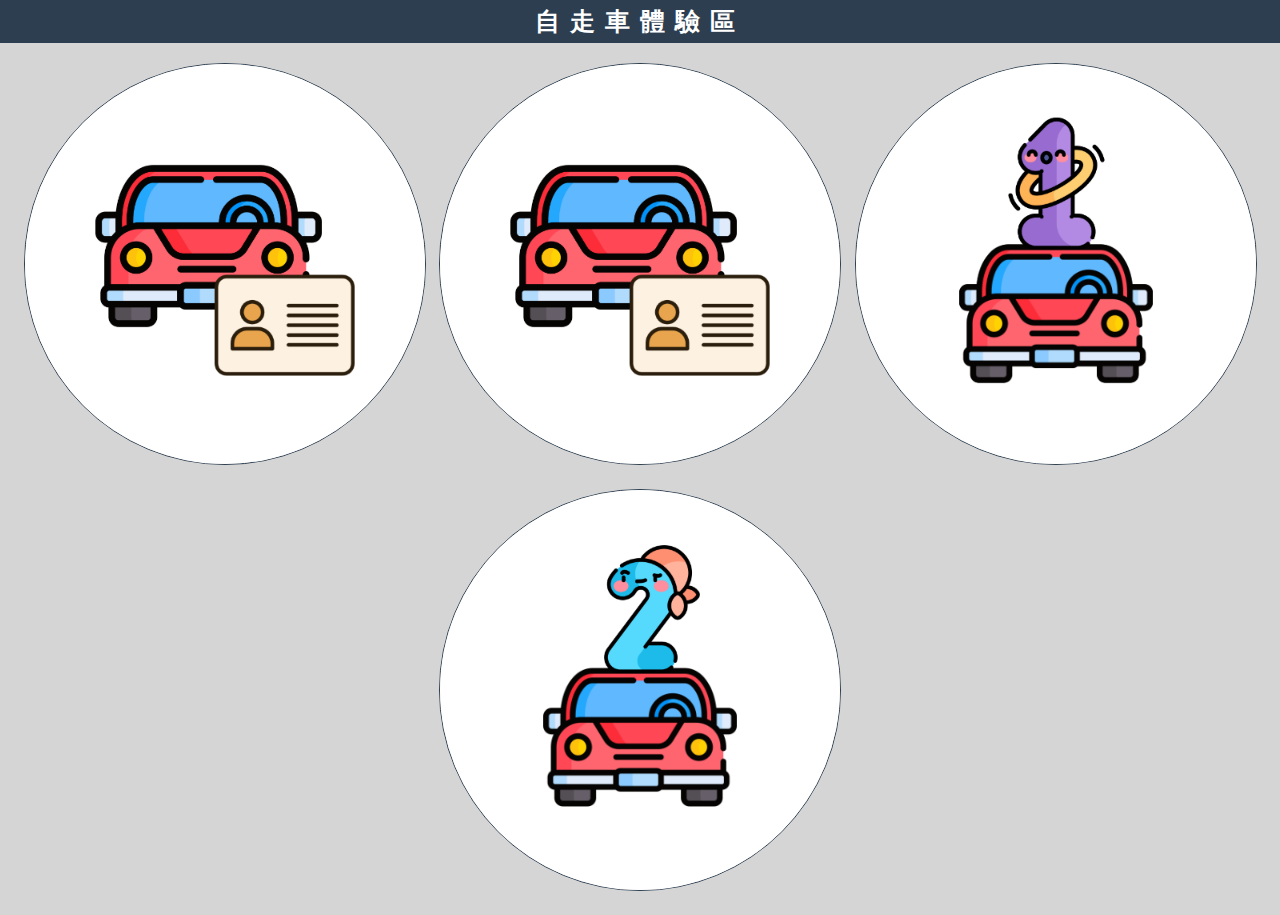
==== index.html @ 20a13762 "0114" ====
<!DOCTYPE html>
<html>
    <head>
        <meta charset="UTF-8">
        <meta name="viewport" content="width=device-width, initial-scale=1.0">
        <title> 自走車體驗 </title>
        <link rel="stylesheet" href="styles.css">
        <script src="app.js"></script>
    </head>
    <body>  
        <div class='first'>
            <h1 id="head"> 自走車體驗區 </h1>
        </div>

        <div class='boxies'>
            <div id ="w1">
              <div class='car-group'>
                <a onclick="input_id1()">
                  <img src="img/carid.png" id='carid-img'>
                </a>
              </div>
            </div>

            <div id ="w1">
                <div class='car-group'>
                  <a onclick="input_id2()">
                    <img src="img/carid.png" id='carid-img'>
                  </a>
                </div>
              </div>

            <div id ="w3">
              <div class='car-group'>
                <a href="../demo1/demo.html">
                  <img src="img/car1.png" id='car1-img'>
                </a>
              </div>
            </div>
          
            <div id ="w4">
              <div class='car-group'>
                <a href="../demo2/demo.html">
                  <img src="img/car2.png" id='car2-img'>
                </a>
              </div>
            </div>
          
        </div>
    </body>

    <script>
        function input_id1(){
          var id = prompt("請輸入開發版 ID :", "devide id");
          if (id != null) {
            alert("你的 device id 為 ：" + id)
            location.href="car_web/car_web.html?" + "device_id=" + encodeURI(id);
          }
        }

        function input_id2(){
          var id = prompt("請輸入開發版 ID :", "devide id");
          if (id != null) {
            alert("你的 device id 為 ：" + id)
            location.href="car_phone/car_phone.html?" + "device_id=" + encodeURI(id);
          }
        }
    </script>
</html>
---- styles.css ----
#control {
    text-align: center;
    border:2.5px #7d54db solid;
    border-radius: 5px;
    margin: 10px 10%;
    padding-bottom: 5px;
}

#device_id {
margin-bottom: 5px;
}

#demo_img {
width: 50%;
}

#demo-group{
text-align: center;
border:2.5px #7d54db solid;
margin: 10px 10%;
padding-bottom: 5px;
border-radius: 5px;
}

#demo_btn, #test_button{
font-size: 20px;
border-radius: 3px;
}

#input {
font-size: 20px;
font-family:monospace;
}

#demo_btn{
margin: 10px 0px;
}

/* #carid-img, #car1-img, #car2-img, #car3-img{
width: 400px;
border-radius: 50%;
border: 1px solid #2c3e50;
margin: 20px 10px;
} */

.boxies{
display: flex;
justify-content: space-evenly ;
/* flex-direction: column;  手機 */
flex-wrap: wrap;
}

.first{
background-color: #2c3e50;
width: 100%;
}

#head{
margin: 5px 0px;
text-align: center;
letter-spacing: 10px;
color: #fff;
font-size: 25px;
padding: 5px 0px;
margin: 0px;
}

body{
margin: 0px;
padding: 0px;
background-color: #d5d5d5;
}

@media (min-width: 300px) {

#carid-img, #car1-img, #car2-img, #car3-img{
    width: 100%;
    border-radius: 50%;
    border: 1px solid #2c3e50;
    margin: 10px 0px;
}

.boxies{
    margin: 10px;
}
}

@media (min-width: 900px) {

#carid-img, #car1-img, #car2-img, #car3-img{
    width: 400px;
    border-radius: 50%;
    border: 1px solid #2c3e50;
    margin: 10px 0px;
}

.boxies{
    margin: 10px;
}
}

@media (min-width: 1200px) {

#carid-img, #car1-img, #car2-img, #car3-img{
    width: 400px;
    border-radius: 50%;
    border: 1px solid #2c3e50;
    margin: 10px 0px;
}

.boxies{
    margin: 10px;
}
}

@media (min-width: 1800px) {

#carid-img, #car1-img, #car2-img, #car3-img{
    width: 400px;
    border-radius: 50%;
    border: 1px solid #2c3e50;
    margin: 10px 0px;
}

.boxies{
    margin: 10px;
}
}
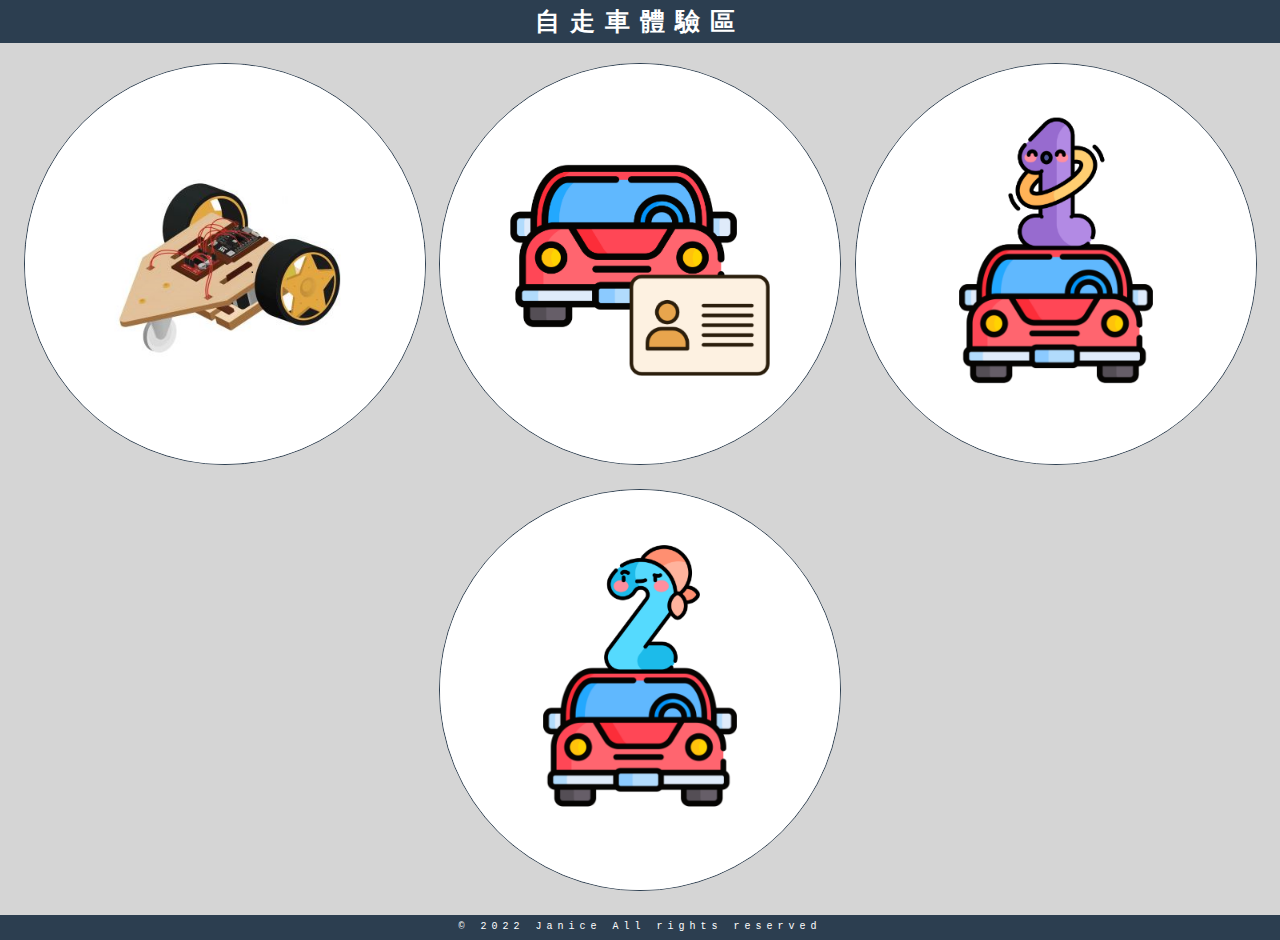
==== commit 24062891: "rwd" ====
--- a/index.html
+++ b/index.html
@@ -16,7 +16,7 @@
             <div id ="w1">
               <div class='car-group'>
                 <a onclick="input_id1()">
-                  <img src="img/carid.png" id='carid-img'>
+                  <img src="img/car_phone.png" id='carid-img'>
                 </a>
               </div>
             </div>
@@ -31,7 +31,7 @@
 
             <div id ="w3">
               <div class='car-group'>
-                <a href="../demo1/demo.html">
+                <a href="car_demo1/demo.html">
                   <img src="img/car1.png" id='car1-img'>
                 </a>
               </div>
@@ -39,29 +39,34 @@
           
             <div id ="w4">
               <div class='car-group'>
-                <a href="../demo2/demo.html">
+                <a href="car_demo2/demo.html">
                   <img src="img/car2.png" id='car2-img'>
                 </a>
               </div>
             </div>
           
         </div>
+
+        <footer>
+          <p id="footer-p"> © 2022 Janice All rights reserved</p>
+        </footer>
+        
     </body>
 
     <script>
         function input_id1(){
-          var id = prompt("請輸入開發版 ID :", "devide id");
-          if (id != null) {
-            alert("你的 device id 為 ：" + id)
-            location.href="car_web/car_web.html?" + "device_id=" + encodeURI(id);
+          var id1 = prompt("請輸入開發版 ID :", "devide id");
+          if (id1 != null) {
+            alert("你的 device id 為 ：" + id1)
+            location.href="car_web/car_web.html?" + "device_id=" + encodeURI(id1);
           }
         }
 
         function input_id2(){
-          var id = prompt("請輸入開發版 ID :", "devide id");
-          if (id != null) {
-            alert("你的 device id 為 ：" + id)
-            location.href="car_phone/car_phone.html?" + "device_id=" + encodeURI(id);
+          var id2 = prompt("請輸入開發版 ID :", "devide id");
+          if (id2 != null) {
+            alert("你的 device id 為 ：" + id2)
+            location.href="car_phone/car_phone.html?" + "device_id=" + encodeURI(id2);
           }
         }
     </script>
--- a/styles.css
+++ b/styles.css
@@ -7,33 +7,37 @@
 }
 
 #device_id {
-margin-bottom: 5px;
+    margin-bottom: 5px;
 }
 
 #demo_img {
-width: 50%;
+    width: 50%;
 }
 
 #demo-group{
-text-align: center;
-border:2.5px #7d54db solid;
-margin: 10px 10%;
-padding-bottom: 5px;
-border-radius: 5px;
+    text-align: center;
+    border:2.5px #7d54db solid;
+    margin: 10px 10%;
+    padding-bottom: 5px;
+    border-radius: 5px;
 }
 
 #demo_btn, #test_button{
-font-size: 20px;
-border-radius: 3px;
+    font-size: 20px;
+    border-radius: 3px;
 }
 
 #input {
-font-size: 20px;
-font-family:monospace;
+    font-size: 20px;
+    font-family:monospace;
+}
+
+#footer-p{
+    font-family:monospace;
 }
 
 #demo_btn{
-margin: 10px 0px;
+    margin: 10px 0px;
 }
 
 /* #carid-img, #car1-img, #car2-img, #car3-img{
@@ -44,85 +48,159 @@
 } */
 
 .boxies{
-display: flex;
-justify-content: space-evenly ;
-/* flex-direction: column;  手機 */
-flex-wrap: wrap;
+    display: flex;
+    justify-content: space-evenly ;
+    /* flex-direction: column;  手機 */
+    flex-wrap: wrap;
 }
 
 .first{
-background-color: #2c3e50;
-width: 100%;
+    background-color: #2c3e50;
+    width: 100%;
 }
 
 #head{
-margin: 5px 0px;
-text-align: center;
-letter-spacing: 10px;
-color: #fff;
-font-size: 25px;
-padding: 5px 0px;
-margin: 0px;
+    margin: 5px 0px;
+    text-align: center;
+    letter-spacing: 10px;
+    color: #fff;
+    font-size: 25px;
+    padding: 5px 0px;
+    margin: 0px;
 }
 
 body{
-margin: 0px;
-padding: 0px;
-background-color: #d5d5d5;
+    margin: 0px;
+    padding: 0px;
+    background-color: #d5d5d5;
 }
 
 @media (min-width: 300px) {
 
-#carid-img, #car1-img, #car2-img, #car3-img{
-    width: 100%;
-    border-radius: 50%;
-    border: 1px solid #2c3e50;
-    margin: 10px 0px;
-}
-
-.boxies{
-    margin: 10px;
-}
+    footer{
+        background-color: #2c3e50;
+        height: 25px;
+        box-sizing: border-box;
+        /* position: absolute; */
+        width: 100%;
+        margin: 0px;
+        padding: 0px;
+    }
+    
+    #footer-p{
+        text-align: center;
+        letter-spacing: 3px;
+        color: #fff;
+        font-size: 10px;
+    }
+
+    #carid-img, #car1-img, #car2-img, #car3-img{
+        width: 100%;
+        border-radius: 50%;
+        border: 1px solid #2c3e50;
+        margin: 10px 0px;
+    }
+
+    .boxies{
+        margin: 10px;
+    }
 }
 
 @media (min-width: 900px) {
 
-#carid-img, #car1-img, #car2-img, #car3-img{
-    width: 400px;
-    border-radius: 50%;
-    border: 1px solid #2c3e50;
-    margin: 10px 0px;
-}
-
-.boxies{
-    margin: 10px;
-}
+    footer{
+        background-color: #2c3e50;
+        margin: 0px 0px;
+        padding: 1px 0px;
+        height: 25px;
+        box-sizing: border-box;
+        /* position: absolute; */
+        bottom: 0;
+        width: 100%;
+    }
+    
+    #footer-p{
+        margin: 5px 0px;
+        text-align: center;
+        letter-spacing: 5px;
+        color: #fff;
+        font-size: 10px;
+    }
+
+    #carid-img, #car1-img, #car2-img, #car3-img{
+        width: 400px;
+        border-radius: 50%;
+        border: 1px solid #2c3e50;
+        margin: 10px 0px;
+    }
+
+    .boxies{
+        margin: 10px;
+    }
 }
 
 @media (min-width: 1200px) {
 
-#carid-img, #car1-img, #car2-img, #car3-img{
-    width: 400px;
-    border-radius: 50%;
-    border: 1px solid #2c3e50;
-    margin: 10px 0px;
-}
-
-.boxies{
-    margin: 10px;
-}
+    footer{
+        background-color: #2c3e50;
+        margin: 0px 0px;
+        padding: 1px 0px;
+        height: 25px;
+        box-sizing: border-box;
+        /* position: absolute; */
+        bottom: 0;
+        width: 100%;
+    }
+    
+    #footer-p{
+        margin: 5px 0px;
+        text-align: center;
+        letter-spacing: 5px;
+        color: #fff;
+        font-size: 10px;
+    }
+
+    #carid-img, #car1-img, #car2-img, #car3-img{
+        width: 400px;
+        border-radius: 50%;
+        border: 1px solid #2c3e50;
+        margin: 10px 0px;
+    }
+
+    .boxies{
+        margin: 10px;
+    }
 }
 
 @media (min-width: 1800px) {
 
-#carid-img, #car1-img, #car2-img, #car3-img{
-    width: 400px;
-    border-radius: 50%;
-    border: 1px solid #2c3e50;
-    margin: 10px 0px;
-}
-
-.boxies{
-    margin: 10px;
-}
+    footer{
+        background-color: #2c3e50;
+        margin: 0px 0px;
+        padding: 1px 0px;
+        height: 25px;
+        box-sizing: border-box;
+        /* position: absolute; */
+        bottom: 0;
+        width: 100%;
+    }
+    
+    #footer-p{
+        margin: 5px 0px;
+        text-align: center;
+        letter-spacing: 5px;
+        color: #fff;
+        font-size: 10px;
+    }
+
+    #carid-img, #car1-img, #car2-img, #car3-img{
+        width: 400px;
+        border-radius: 50%;
+        border: 1px solid #2c3e50;
+        margin: 10px 0px;
+    }
+
+    .boxies{
+        margin: 10px;
+    }
 }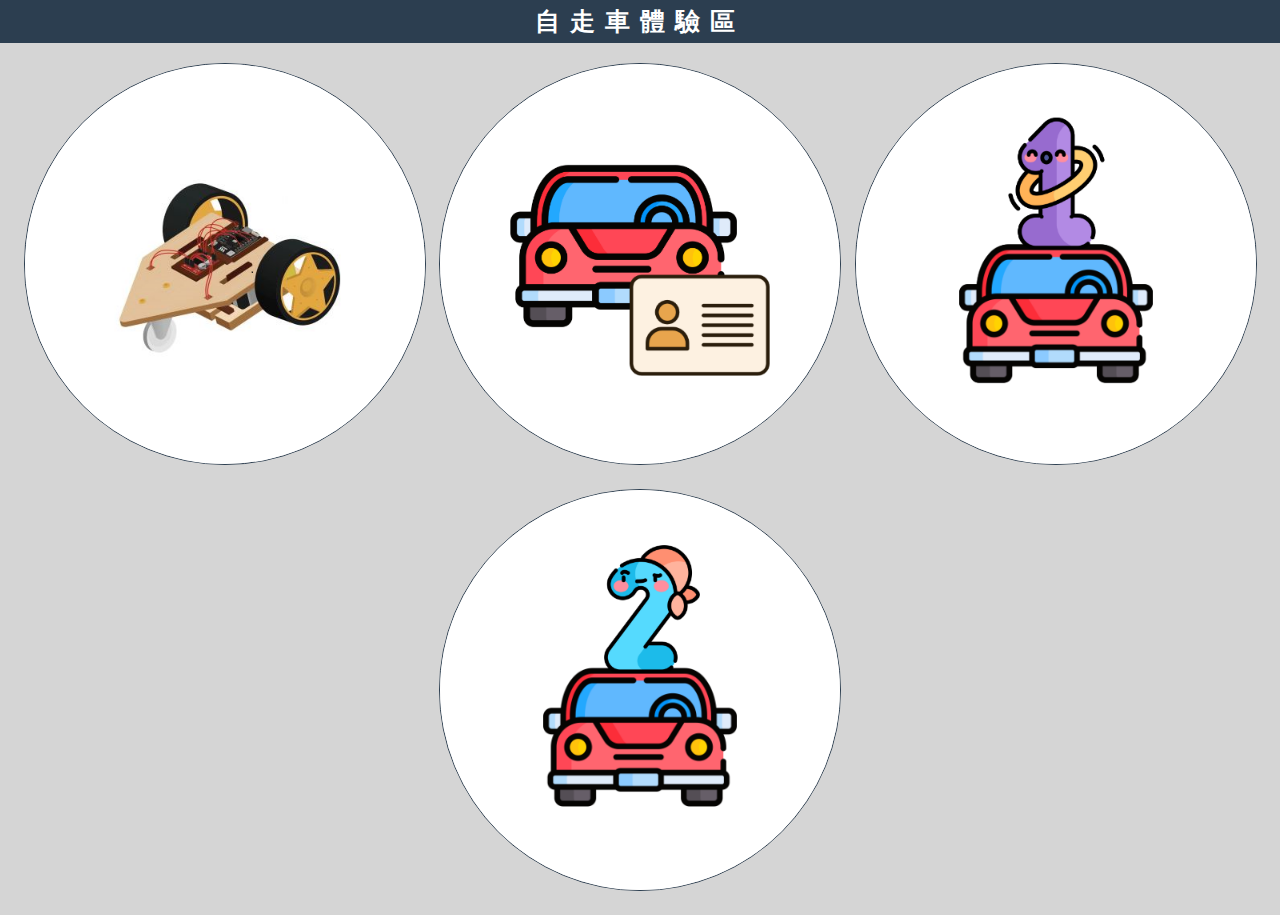
==== commit 98160996: "footer" ====
--- a/index.html
+++ b/index.html
@@ -47,10 +47,10 @@
           
         </div>
 
-        <footer>
+        <!-- <footer>
           <p id="footer-p"> © 2022 Janice All rights reserved</p>
-        </footer>
-        
+        </footer> -->
+
     </body>
 
     <script>
